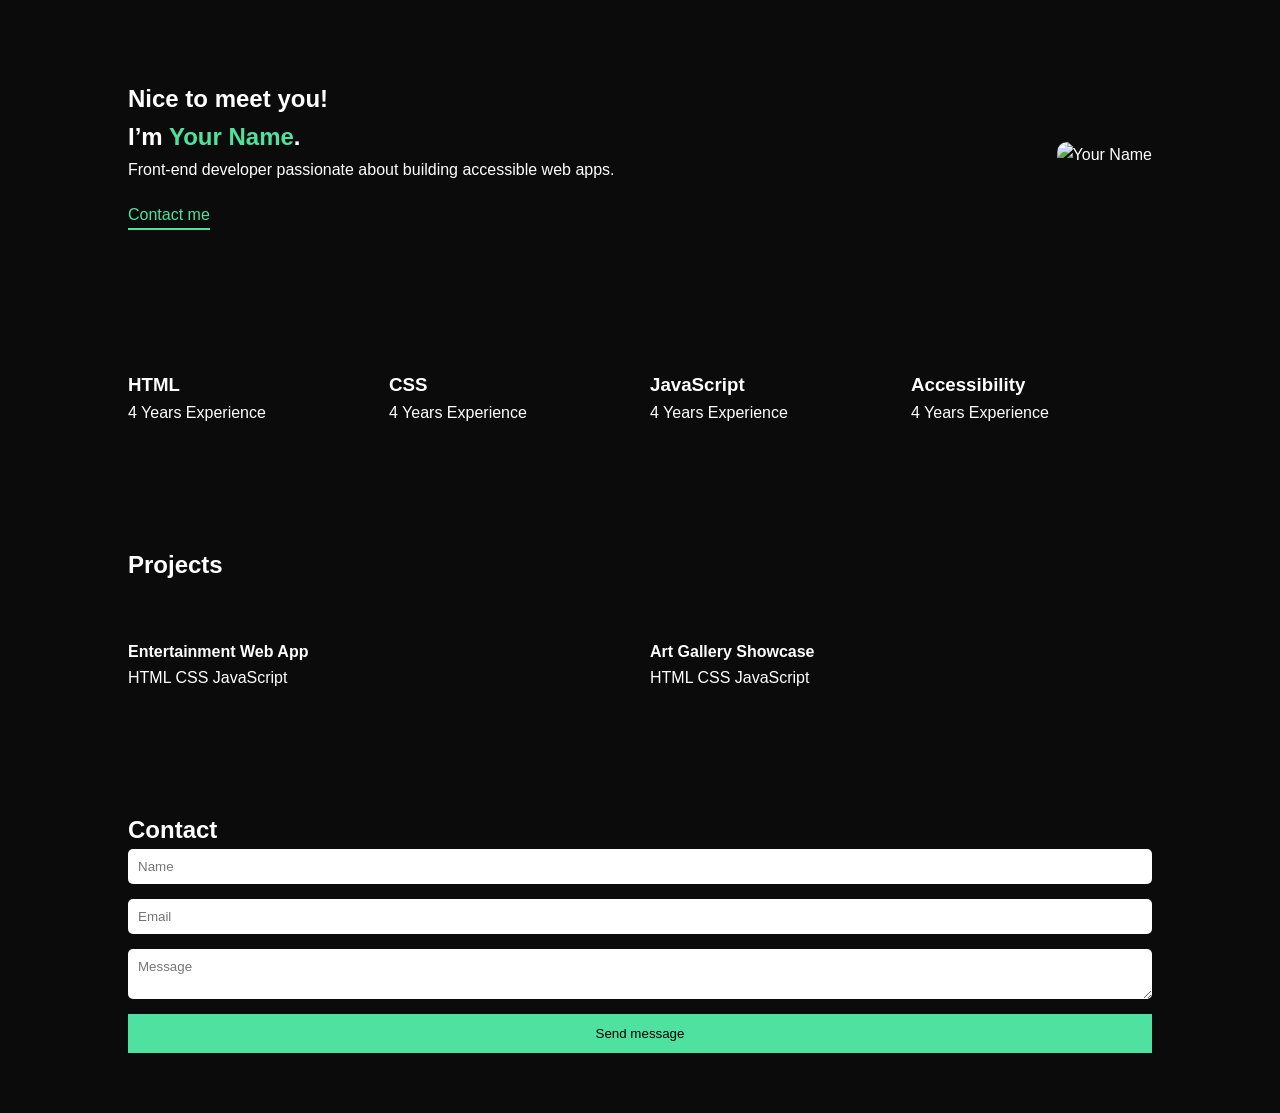
==== Home.html @ d52a1bc8 "added a navigation bar at the header" ====
<!DOCTYPE html>
<html lang="en">
<head>
  <meta charset="UTF-8" />
  <meta name="viewport" content="width=device-width, initial-scale=1.0"/>
  <title>Your Name | Portfolio</title>
  <link rel="stylesheet" href="style.css" />
</head>

<body>
  <!-- HERO -->
  <section class="hero">
    <div class="hero-text">
      <h1>Nice to meet you! <br> I’m <span>Your Name</span>.</h1>
      <p>Front-end developer passionate about building accessible web apps.</p>
      <a href="#contact" class="btn">Contact me</a>
    </div>

    <div class="hero-img">
      <img src="images/profile.jpg" alt="Your Name">
    </div>
  </section>

  <!-- SKILLS -->
  <section class="skills">
    <div>
      <h3>HTML</h3>
      <p>4 Years Experience</p>
    </div>
    <div>
      <h3>CSS</h3>
      <p>4 Years Experience</p>
    </div>
    <div>
      <h3>JavaScript</h3>
      <p>4 Years Experience</p>
    </div>
    <div>
      <h3>Accessibility</h3>
      <p>4 Years Experience</p>
    </div>
  </section>

  <!-- PROJECTS -->
  <section class="projects">
    <h2>Projects</h2>

    <div class="project-grid">
      <div class="card">
        <img src="images/project1.jpg" alt="">
        <h4>Entertainment Web App</h4>
        <p>HTML CSS JavaScript</p>
      </div>

      <div class="card">
        <img src="images/project2.jpg" alt="">
        <h4>Art Gallery Showcase</h4>
        <p>HTML CSS JavaScript</p>
      </div>
    </div>
  </section>

  <!-- CONTACT -->
  <section id="contact" class="contact">
    <h2>Contact</h2>
    <form>
      <input type="text" placeholder="Name" required>
      <input type="email" placeholder="Email" required>
      <textarea placeholder="Message"></textarea>
      <button type="submit">Send message</button>
    </form>
  </section>

</body>
</html>
---- style.css ----
* {
  margin: 0;
  padding: 0;
  box-sizing: border-box;
  font-family: Arial, Helvetica, sans-serif;
}

body {
  background: #0b0b0b;
  color: white;
  line-height: 1.6;
}

/* HERO */
.hero {
  display: flex;
  justify-content: space-between;
  align-items: center;
  padding: 80px 10%;
}

.hero span {
  color: #4ee1a0;
}

.hero-img img {
  width: 280px;
  border-radius: 10px;
}

.btn {
  display: inline-block;
  margin-top: 20px;
  color: #4ee1a0;
  text-decoration: none;
  border-bottom: 2px solid #4ee1a0;
}

/* SKILLS */
.skills {
  display: grid;
  grid-template-columns: repeat(auto-fit, minmax(200px, 1fr));
  gap: 20px;
  padding: 60px 10%;
}

/* PROJECTS */
.projects {
  padding: 60px 10%;
}

.project-grid {
  display: grid;
  grid-template-columns: repeat(auto-fit, minmax(250px, 1fr));
  gap: 20px;
  margin-top: 30px;
}

.card img {
  width: 100%;
  border-radius: 10px;
}

/* CONTACT */
.contact {
  padding: 60px 10%;
}

.contact form {
  display: flex;
  flex-direction: column;
  gap: 15px;
}

input, textarea {
  padding: 10px;
  border: none;
  border-radius: 5px;
}

button {
  background: #4ee1a0;
  padding: 12px;
  border: none;
  cursor: pointer;
}
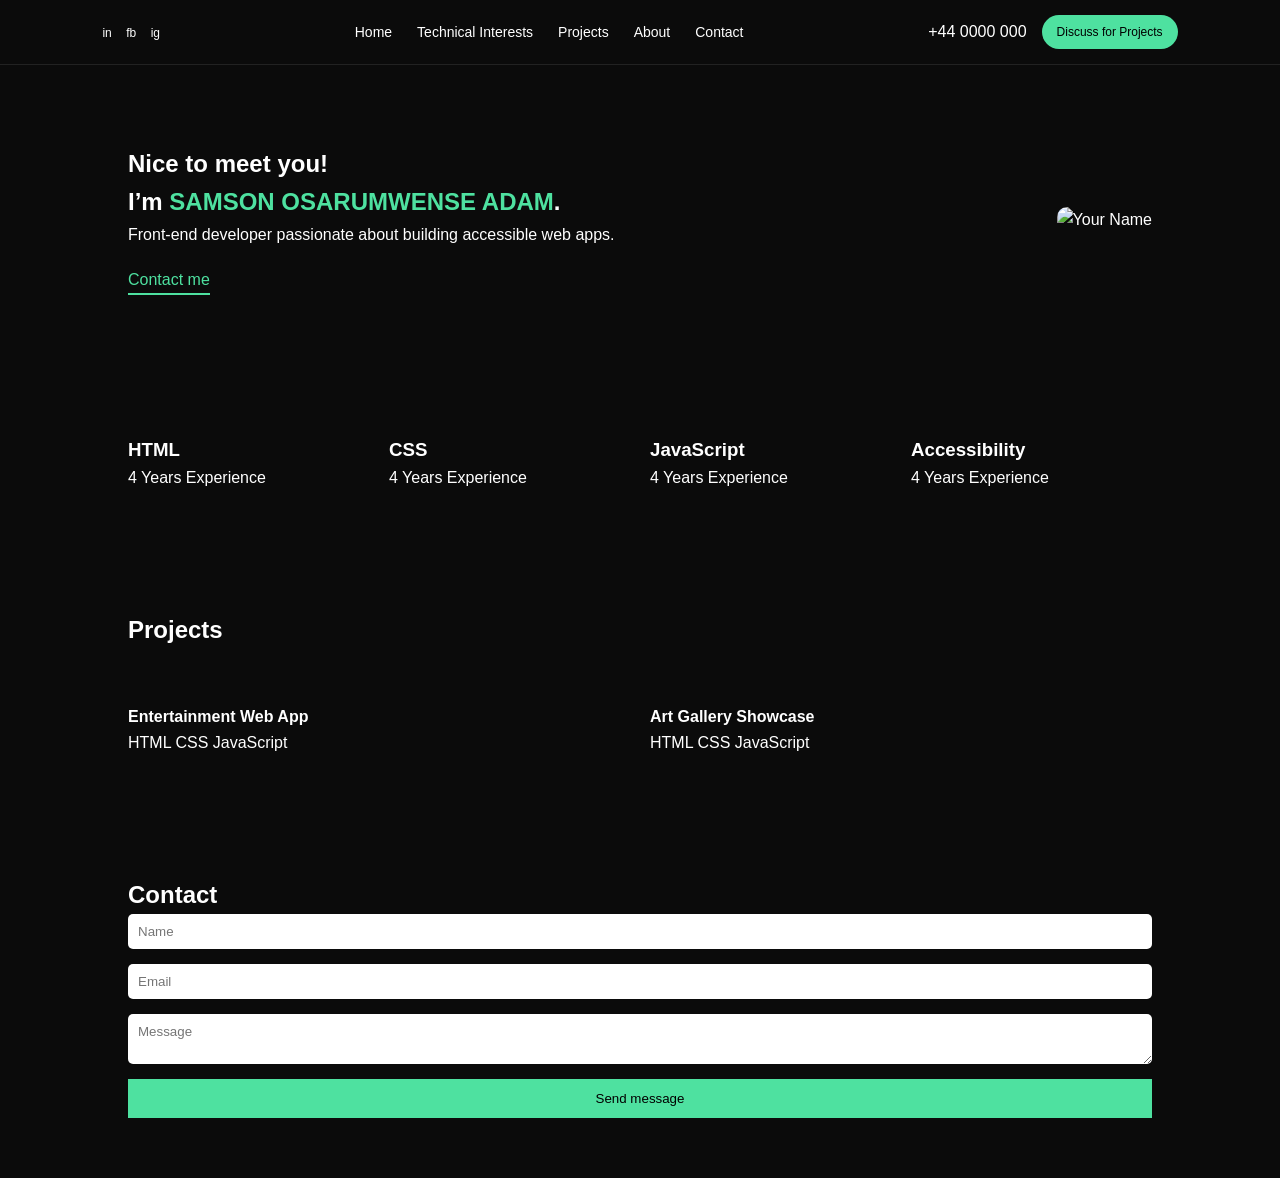
==== commit 8bbcb548: "added a link to my linkedin profile" ====
--- a/Home.html
+++ b/Home.html
@@ -3,21 +3,46 @@
 <head>
   <meta charset="UTF-8" />
   <meta name="viewport" content="width=device-width, initial-scale=1.0"/>
-  <title>Your Name | Portfolio</title>
+  <title>SAMSON OSARUMWENSE ADAM | Portfolio</title>
   <link rel="stylesheet" href="style.css" />
 </head>
 
 <body>
+
+<header class="navbar">
+  <div class="nav-left">
+    <a href="https://www.linkedin.com/in/samson-adam-41969b33a/">in</a>
+    <a href="#">fb</a>
+    <a href="#">ig</a>
+  </div>
+
+  <nav class="nav">
+    <a href="#home">Home</a>
+    <a href="#services">Technical Interests</a>
+    <a href="#projects">Projects</a>
+    <a href="#about">About</a>
+    <a href="#contact">Contact</a>
+  </nav>
+
+  <div class="nav-right">
+    <span>+44 0000 000</span>
+    <button class="cta">Discuss for Projects</button>
+
+    <!-- mobile button -->
+    <div class="menu-btn">☰</div>
+  </div>
+</header>
+
   <!-- HERO -->
   <section class="hero">
     <div class="hero-text">
-      <h1>Nice to meet you! <br> I’m <span>Your Name</span>.</h1>
+      <h1>Nice to meet you! <br> I’m <span>SAMSON OSARUMWENSE ADAM</span>.</h1>
       <p>Front-end developer passionate about building accessible web apps.</p>
       <a href="#contact" class="btn">Contact me</a>
     </div>
 
     <div class="hero-img">
-      <img src="images/profile.jpg" alt="Your Name">
+      <img src="img/profile.jpg" alt="Your Name">
     </div>
   </section>
 
@@ -71,5 +96,6 @@
     </form>
   </section>
 
+  <script src="script.js"></script>
 </body>
 </html>
--- a/style.css
+++ b/style.css
@@ -3,6 +3,86 @@
   padding: 0;
   box-sizing: border-box;
   font-family: Arial, Helvetica, sans-serif;
+}
+
+.navbar {
+  position: sticky;
+  top: 0;
+  z-index: 1000;
+  background: #0b0b0b;
+  color: white;
+  display: flex;
+  align-items: center;
+  justify-content: space-between;
+  padding: 15px 8%;
+  border-bottom: 1px solid #222;
+}
+
+.logo {
+  font-weight: bold;
+  font-size: 18px;
+}
+
+.nav {
+  display: flex;
+  gap: 25px;
+}
+
+.nav a {
+  color: white;
+  text-decoration: none;
+  font-size: 14px;
+}
+
+.nav-left a {
+  margin-right: 10px;
+  font-size: 12px;
+  text-decoration: none;
+  color: white;
+}
+
+.nav-right {
+  display: flex;
+  align-items: center;
+  gap: 15px;
+}
+
+.cta {
+  background: #4ee1a0;
+  border: none;
+  padding: 10px 15px;
+  border-radius: 20px;
+  cursor: pointer;
+  font-size: 12px;
+}
+
+/* hide mobile button on desktop */
+.menu-btn {
+  display: none;
+  font-size: 20px;
+  cursor: pointer;
+}
+
+/*MOBILE */
+@media (max-width: 900px) {
+  .nav {
+    position: absolute;
+    top: 70px;
+    right: 0;
+    background: #111;
+    flex-direction: column;
+    width: 200px;
+    padding: 20px;
+    display: none;
+  }
+
+  .nav.open {
+    display: flex;
+  }
+
+  .menu-btn {
+    display: block;
+  }
 }
 
 body {
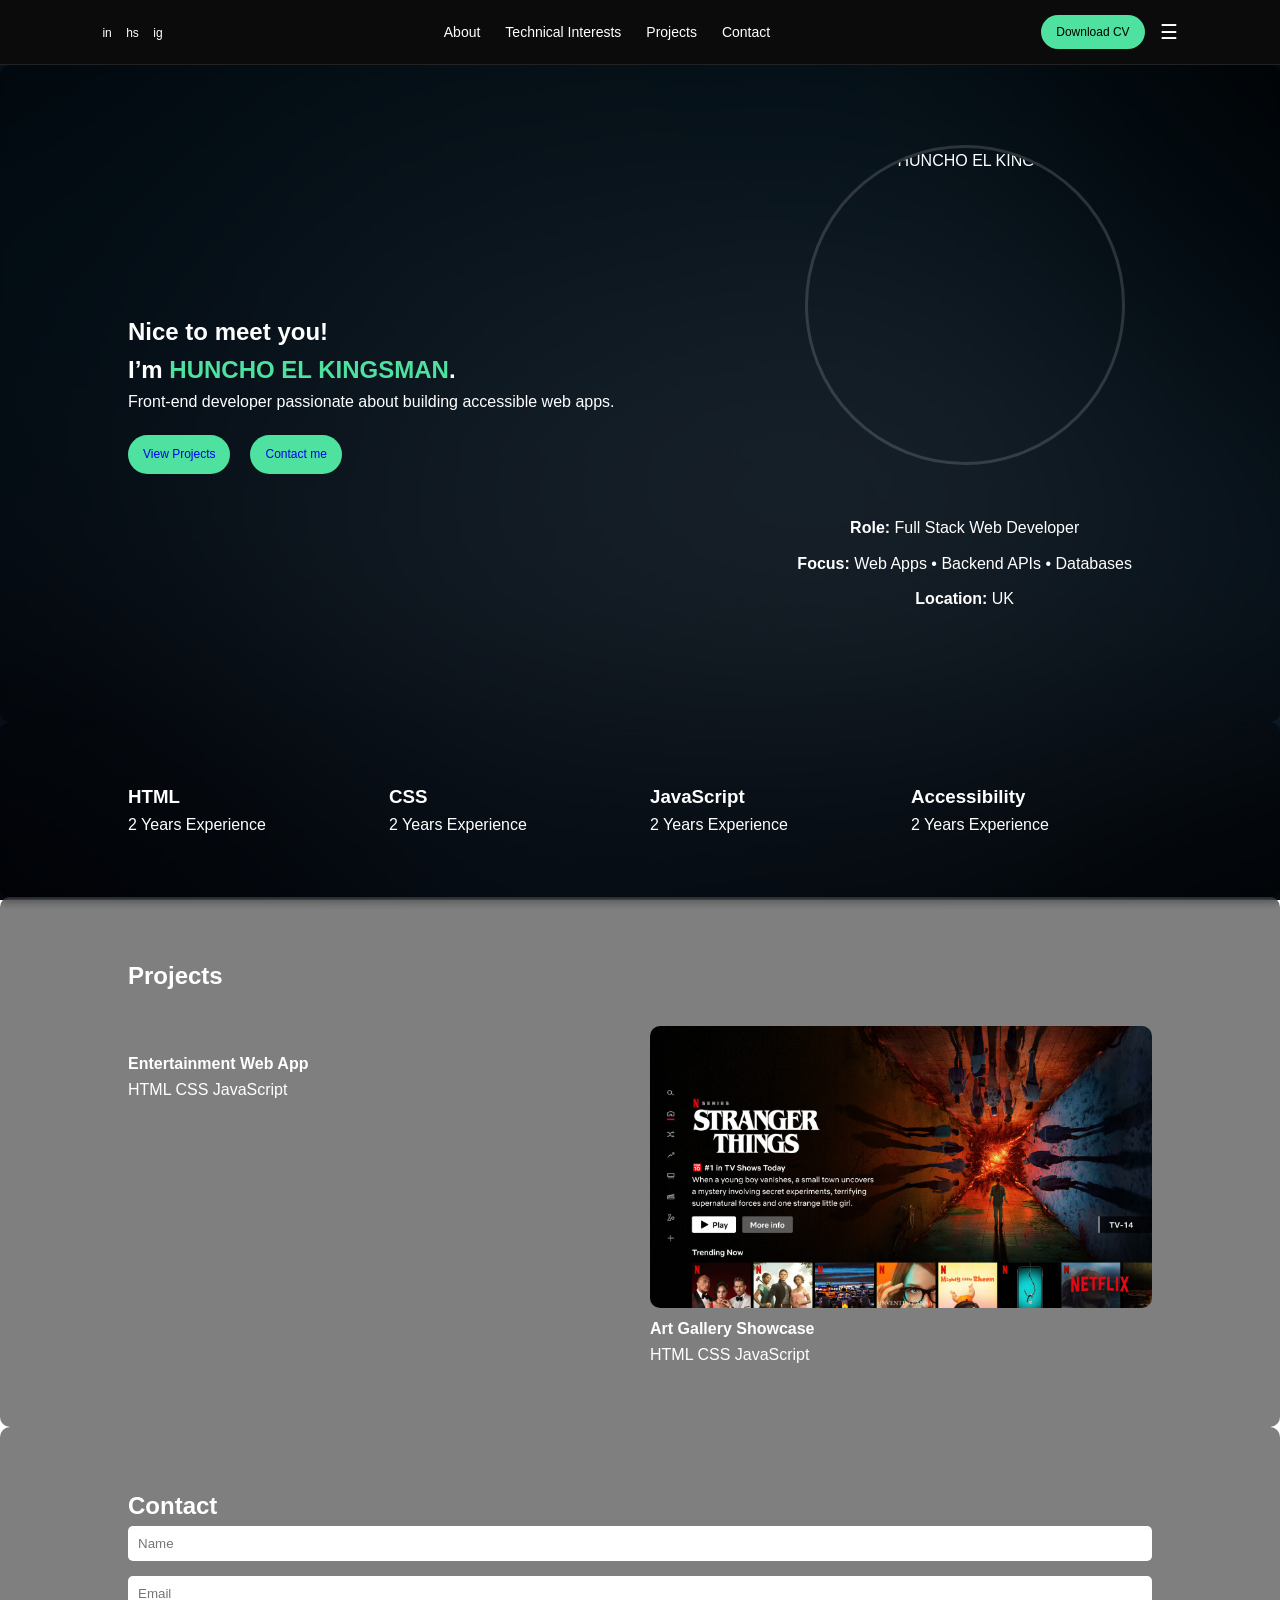
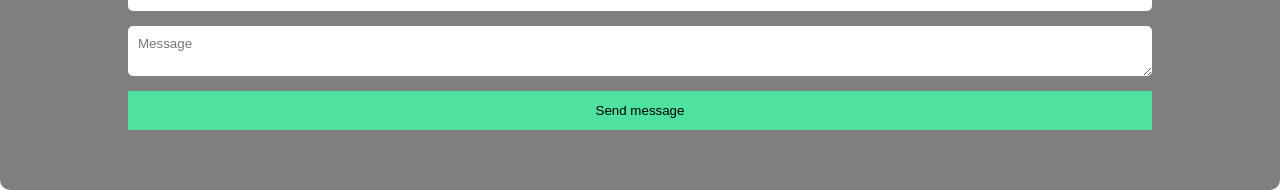
==== commit 05585780: "Update hero layout and info card" ====
--- a/Home.html
+++ b/Home.html
@@ -12,21 +12,19 @@
 <header class="navbar">
   <div class="nav-left">
     <a href="https://www.linkedin.com/in/samson-adam-41969b33a/">in</a>
-    <a href="#">fb</a>
-    <a href="#">ig</a>
+    <a href="#">hs</a>
+    <a href="https://www.instagram.com/elkingsman.xx?igsh=aGJnajRzOTYybTNi&utm_source=qr">ig</a>
   </div>
 
   <nav class="nav">
-    <a href="#home">Home</a>
+    <a href="#home">About</a>
     <a href="#services">Technical Interests</a>
-    <a href="#projects">Projects</a>
-    <a href="#about">About</a>
+    <a href="#projects" >Projects</a>
     <a href="#contact">Contact</a>
   </nav>
 
   <div class="nav-right">
-    <span>+44 0000 000</span>
-    <button class="cta">Discuss for Projects</button>
+    <button class="cta">Download CV </button>
 
     <!-- mobile button -->
     <div class="menu-btn">☰</div>
@@ -34,40 +32,55 @@
 </header>
 
   <!-- HERO -->
-  <section class="hero">
+  <section id="home" class="hero">
     <div class="hero-text">
-      <h1>Nice to meet you! <br> I’m <span>SAMSON OSARUMWENSE ADAM</span>.</h1>
+      <h1>Nice to meet you! <br> 
+        
+        I’m <span>HUNCHO EL KINGSMAN</span>.</h1>
       <p>Front-end developer passionate about building accessible web apps.</p>
-      <a href="#contact" class="btn">Contact me</a>
+      
+      <div class="hero-buttons">
+       <a href="#projects" class="cta">View Projects</a>
+        <a href="#contact" class="cta">Contact me</a>
+      </div>
+
     </div>
 
-    <div class="hero-img">
-      <img src="img/profile.jpg" alt="Your Name">
-    </div>
+
+    <div class="hero-right">
+  <img src="img/profile.jpg" alt="Portrait of HUNCHO EL KINGSMAN" class="profile-img">
+
+  <div class="info-card">
+    <p><strong>Role:</strong> Full Stack Web Developer</p>
+    <p><strong>Focus:</strong> Web Apps • Backend APIs • Databases</p>
+    <p><strong>Location:</strong> UK</p>
+  </div>
+</div>
+
   </section>
 
   <!-- SKILLS -->
-  <section class="skills">
+  <section id="services" class="skills">
     <div>
       <h3>HTML</h3>
-      <p>4 Years Experience</p>
+      <p>2 Years Experience</p>
     </div>
     <div>
       <h3>CSS</h3>
-      <p>4 Years Experience</p>
+      <p>2 Years Experience</p>
     </div>
     <div>
       <h3>JavaScript</h3>
-      <p>4 Years Experience</p>
+      <p>2 Years Experience</p>
     </div>
     <div>
       <h3>Accessibility</h3>
-      <p>4 Years Experience</p>
+      <p>2 Years Experience</p>
     </div>
   </section>
 
   <!-- PROJECTS -->
-  <section class="projects">
+  <section id="projects" class="projects">
     <h2>Projects</h2>
 
     <div class="project-grid">
@@ -78,7 +91,7 @@
       </div>
 
       <div class="card">
-        <img src="images/project2.jpg" alt="">
+        <img src="img/profile2.jpg" alt="">
         <h4>Art Gallery Showcase</h4>
         <p>HTML CSS JavaScript</p>
       </div>
--- a/style.css
+++ b/style.css
@@ -54,11 +54,11 @@
   border-radius: 20px;
   cursor: pointer;
   font-size: 12px;
+  text-decoration: none;
 }
 
 /* hide mobile button on desktop */
 .menu-btn {
-  display: none;
   font-size: 20px;
   cursor: pointer;
 }
@@ -86,9 +86,36 @@
 }
 
 body {
-  background: #0b0b0b;
+  background: url("img/bg.jpg") center/cover no-repeat fixed;
   color: white;
   line-height: 1.6;
+}
+
+body {
+  position: relative;
+  color: white;
+}
+
+body::before {
+  content: "";
+  position: fixed;
+  inset: 0;
+  background: url("img/bg.jpg") center/cover no-repeat;
+  z-index: -2;
+}
+
+body::after {
+  content: "";
+  position: fixed;
+  inset: 0;
+  background: rgba(0, 0, 0, 0.6); /* darkness level */
+  z-index: -1;
+}
+
+.hero, .skills, .projects, .contact {
+  background: rgba(0,0,0,0.5);
+  backdrop-filter: blur(5px);
+  border-radius: 10px;
 }
 
 /* HERO */
@@ -99,14 +126,53 @@
   padding: 80px 10%;
 }
 
+.hero-buttons {
+  display: flex;
+  gap: 20px;   /* change this number to increase/decrease space */
+  margin-top: 20px;
+}
+
 .hero span {
   color: #4ee1a0;
 }
 
-.hero-img img {
-  width: 280px;
-  border-radius: 10px;
-}
+/* RIGHT SIDE HERO */
+.hero-right {
+  display: flex;
+  flex-direction: column;
+  align-items: center;
+  gap: 20px;
+}
+
+/* ROUND IMAGE */
+.profile-img {
+  width: 320px;
+  height: 320px;
+  object-fit: cover;
+  border-radius: 50%;
+  border: 3px solid rgba(255,255,255,0.15);
+}
+
+/* INFO CARD */
+.info-card {
+  width: 100%;
+  max-width: 420px;
+  padding: 20px;
+  border-radius: 16px;
+
+  
+
+  border: none;   /* ← remove the outline */
+
+  text-align: center;
+}
+
+
+.info-card p {
+  margin: 10px 0;
+}
+
+
 
 .btn {
   display: inline-block;
@@ -164,3 +230,13 @@
   border: none;
   cursor: pointer;
 }
+
+@media (max-width: 900px) {
+  .hero {
+    flex-direction: column;
+    text-align: center;
+    gap: 30px;
+  }
+}
+
+
